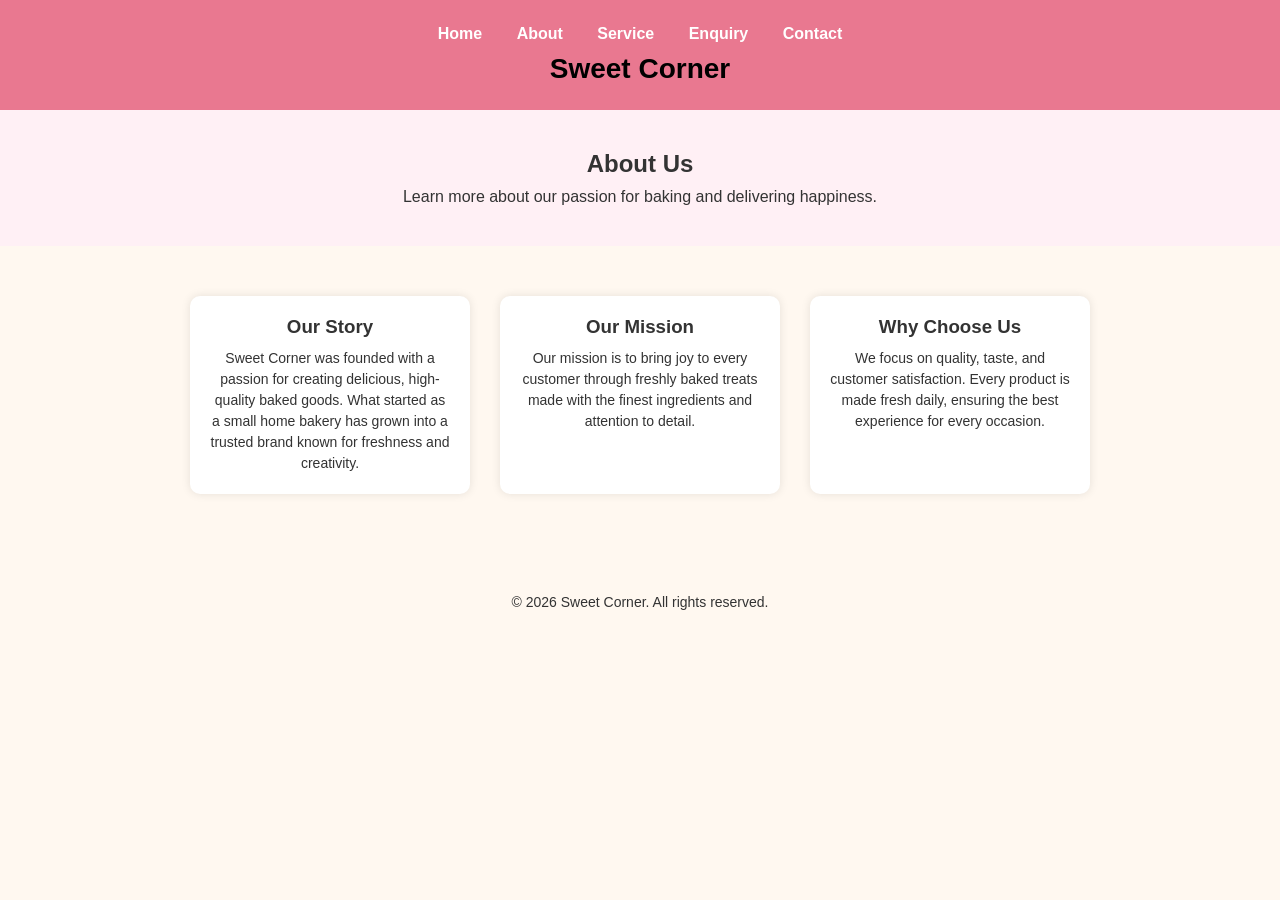
==== about.html @ 9e0295ce "Initial commit" ====
<!DOCTYPE html>
<html lang="en">

<head>
    <meta charset="UTF-8">
    <meta name="viewport" content="width=device-width, initial-scale=1.0">
    <title>About | Sweet Corner</title>

    <!-- CSS -->
    <link rel="stylesheet" href="css/styles.css">
</head>

<body>

    <!-- Header -->
    <header>
        <nav>
            <a href="index.html">Home</a>
            <a href="about.html">About</a>
            <a href="service.html">Service</a>
            <a href="enquiry.html">Enquiry</a>
            <a href="contact.html">Contact</a>
        </nav>

        <h1>Sweet Corner</h1>
    </header>

    <main>

        <!-- Hero Section -->
        <section class="hero">
            <h2>About Us</h2>
            <p>Learn more about our passion for baking and delivering happiness.</p>
        </section>

        <!-- About Content -->
        <section class="products">

            <div class="card">
                <h3>Our Story</h3>
                <p>
                    Sweet Corner was founded with a passion for creating delicious,
                    high-quality baked goods. What started as a small home bakery
                    has grown into a trusted brand known for freshness and creativity.
                </p>
            </div>

            <div class="card">
                <h3>Our Mission</h3>
                <p>
                    Our mission is to bring joy to every customer through freshly
                    baked treats made with the finest ingredients and attention to detail.
                </p>
            </div>

            <div class="card">
                <h3>Why Choose Us</h3>
                <p>
                    We focus on quality, taste, and customer satisfaction.
                    Every product is made fresh daily, ensuring the best experience
                    for every occasion.
                </p>
            </div>

        </section>

    </main>

    <!-- Footer -->
    <footer>
        <p>&copy; 2026 Sweet Corner. All rights reserved.</p>
    </footer>

</body>

</html>
---- css/styles.css ----
/* ===== RESET ===== */
* {
    margin: 0;
    padding: 0;
    box-sizing: border-box;
}

/* ===== BODY ===== */
body {
    font-family: Arial, sans-serif;
    background-color: #fff8f0;
    color: #333;
}

/* ===== HEADER ===== */
header {
    background-color: #e97890;
    padding: 25px 20px;
    text-align: center;
}

header h1 {
    margin-top: 10px;
    font-size: 28px;
    color: black;
}

/* ===== NAVIGATION ===== */
nav {
    margin-bottom: 10px;
}

nav a {
    color: white;
    margin: 0 15px;
    text-decoration: none;
    font-weight: bold;
}

nav a:hover {
    color: #ffe4ec;
}

/* ===== HERO ===== */
.hero {
    background-color: #fff0f5;
    padding: 40px 20px;
    text-align: center;
}

.hero h2 {
    margin-bottom: 10px;
}

/* ===== PRODUCTS / CARDS ===== */
.products {
    display: flex;
    justify-content: center;
    gap: 30px;
    padding: 50px 20px;
    flex-wrap: wrap;
}

.card {
    background: white;
    padding: 20px;
    width: 280px;
    border-radius: 10px;
    box-shadow: 0 0 10px rgba(0,0,0,0.1);
    text-align: center;
    transition: transform 0.3s ease, box-shadow 0.3s ease, opacity 0.3s ease;
}

.card:hover {
    transform: translateY(-10px);
    box-shadow: 0 10px 25px rgba(0,0,0,0.15);
}

/* ===== IMAGES ===== */
.card img {
    width: 100%;
    height: 220px;
    object-fit: cover;
    border-radius: 10px;
    margin-bottom: 15px;
}

/* ===== TEXT ===== */
.card h3 {
    margin-bottom: 10px;
}

.card p {
    font-size: 14px;
    line-height: 1.5;
}

/* ===== CARD LINKS (Email / Phone) ===== */
.card a {
    color: #ff477e;
    text-decoration: none;
    font-weight: bold;
}

.card a:hover {
    text-decoration: underline;
}

/* ===== BUTTON ===== */
button {
    background-color: #ff477e;
    color: white;
    padding: 12px 25px;
    border: none;
    border-radius: 5px;
    cursor: pointer;
    font-weight: bold;
}

button:hover {
    background-color: #e63960;
}

/* ===== FORM ===== */
form {
    display: flex;
    flex-direction: column;
    gap: 15px;
    text-align: left;
}

label {
    font-weight: bold;
}

input,
select,
textarea {
    width: 100%;
    padding: 10px;
    border-radius: 5px;
    border: 1px solid #ccc;
    font-size: 14px;
}

textarea {
    resize: none;
}

form button {
    margin-top: 10px;
}

/* ===== FORM FOCUS (MODERN UX) ===== */
input:focus,
textarea:focus,
select:focus {
    outline: none;
    border: 2px solid #ff477e;
}

/* ===== ENQUIRY / CONTACT FORM CARD ===== */
.form-container {
    display: flex;
    justify-content: center;
    padding: 50px 20px;
}

.form-card {
    background: white;
    padding: 30px;
    width: 350px;
    border-radius: 12px;
    box-shadow: 0 5px 20px rgba(0,0,0,0.1);
}

.form-card button {
    width: 100%;
}

/* ===== GOOGLE MAP ===== */
.map {
    padding: 30px 20px;
}

/* ===== FOOTER ===== */
footer {
    text-align: center;
    padding: 20px;
    margin-top: 30px;
    font-size: 14px;
}

/* ===== RESPONSIVE ===== */
@media (max-width: 768px) {

    .products {
        flex-direction: column;
        align-items: center;
    }

    nav a {
        display: block;
        margin: 10px 0;
    }
}
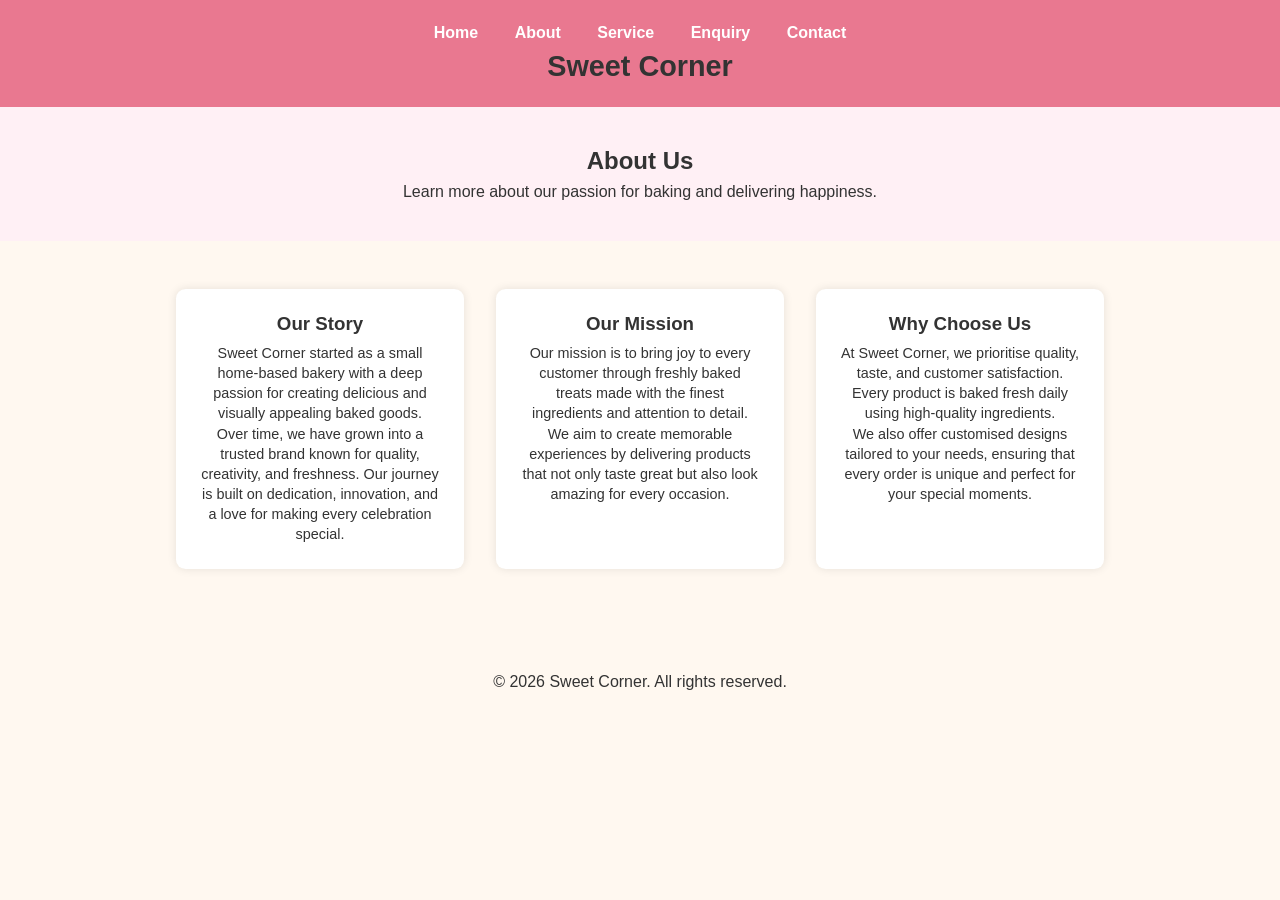
==== commit ff56198f: "Final Part 2 updates and README improvements" ====
--- a/about.html
+++ b/about.html
@@ -39,26 +39,37 @@
             <div class="card">
                 <h3>Our Story</h3>
                 <p>
-                    Sweet Corner was founded with a passion for creating delicious,
-                    high-quality baked goods. What started as a small home bakery
-                    has grown into a trusted brand known for freshness and creativity.
+                    Sweet Corner started as a small home-based bakery with a deep passion
+                    for creating delicious and visually appealing baked goods.
+                </p>
+                <p>
+                    Over time, we have grown into a trusted brand known for quality,
+                    creativity, and freshness. Our journey is built on dedication,
+                    innovation, and a love for making every celebration special.
                 </p>
             </div>
 
             <div class="card">
                 <h3>Our Mission</h3>
                 <p>
-                    Our mission is to bring joy to every customer through freshly
-                    baked treats made with the finest ingredients and attention to detail.
+                    Our mission is to bring joy to every customer through freshly baked
+                    treats made with the finest ingredients and attention to detail.
+                </p>
+                <p>
+                    We aim to create memorable experiences by delivering products that
+                    not only taste great but also look amazing for every occasion.
                 </p>
             </div>
 
             <div class="card">
                 <h3>Why Choose Us</h3>
                 <p>
-                    We focus on quality, taste, and customer satisfaction.
-                    Every product is made fresh daily, ensuring the best experience
-                    for every occasion.
+                    At Sweet Corner, we prioritise quality, taste, and customer satisfaction.
+                    Every product is baked fresh daily using high-quality ingredients.
+                </p>
+                <p>
+                    We also offer customised designs tailored to your needs, ensuring that
+                    every order is unique and perfect for your special moments.
                 </p>
             </div>
 
--- a/css/styles.css
+++ b/css/styles.css
@@ -8,6 +8,7 @@
 /* ===== BODY ===== */
 body {
     font-family: Arial, sans-serif;
+    font-size: 1rem;
     background-color: #fff8f0;
     color: #333;
 }
@@ -15,24 +16,23 @@
 /* ===== HEADER ===== */
 header {
     background-color: #e97890;
-    padding: 25px 20px;
+    padding: 1.5rem;
     text-align: center;
 }
 
 header h1 {
-    margin-top: 10px;
-    font-size: 28px;
-    color: black;
+    margin-top: 0.5rem;
+    font-size: 1.8rem;
 }
 
 /* ===== NAVIGATION ===== */
 nav {
-    margin-bottom: 10px;
+    margin-bottom: 0.5rem;
 }
 
 nav a {
     color: white;
-    margin: 0 15px;
+    margin: 0 1rem;
     text-decoration: none;
     font-weight: bold;
 }
@@ -44,58 +44,58 @@
 /* ===== HERO ===== */
 .hero {
     background-color: #fff0f5;
-    padding: 40px 20px;
+    padding: 2.5rem 1rem;
     text-align: center;
 }
 
 .hero h2 {
-    margin-bottom: 10px;
+    margin-bottom: 0.5rem;
 }
 
 /* ===== PRODUCTS / CARDS ===== */
 .products {
     display: flex;
     justify-content: center;
-    gap: 30px;
-    padding: 50px 20px;
+    gap: 2rem;
+    padding: 3rem 1rem;
     flex-wrap: wrap;
 }
 
 .card {
     background: white;
-    padding: 20px;
-    width: 280px;
-    border-radius: 10px;
+    padding: 1.5rem;
+    width: 18rem;
+    border-radius: 0.6rem;
     box-shadow: 0 0 10px rgba(0,0,0,0.1);
     text-align: center;
-    transition: transform 0.3s ease, box-shadow 0.3s ease, opacity 0.3s ease;
+    transition: transform 0.3s ease, box-shadow 0.3s ease;
 }
 
 .card:hover {
-    transform: translateY(-10px);
+    transform: translateY(-0.5rem);
     box-shadow: 0 10px 25px rgba(0,0,0,0.15);
 }
 
 /* ===== IMAGES ===== */
 .card img {
     width: 100%;
-    height: 220px;
+    height: 12rem;
     object-fit: cover;
-    border-radius: 10px;
-    margin-bottom: 15px;
+    border-radius: 0.6rem;
+    margin-bottom: 1rem;
 }
 
 /* ===== TEXT ===== */
 .card h3 {
-    margin-bottom: 10px;
+    margin-bottom: 0.5rem;
 }
 
 .card p {
-    font-size: 14px;
-    line-height: 1.5;
-}
-
-/* ===== CARD LINKS (Email / Phone) ===== */
+    font-size: 0.9rem;
+    line-height: 1.4;
+}
+
+/* ===== LINKS (CONTACT PAGE) ===== */
 .card a {
     color: #ff477e;
     text-decoration: none;
@@ -110,9 +110,9 @@
 button {
     background-color: #ff477e;
     color: white;
-    padding: 12px 25px;
+    padding: 0.7rem 1.5rem;
     border: none;
-    border-radius: 5px;
+    border-radius: 0.3rem;
     cursor: pointer;
     font-weight: bold;
 }
@@ -125,8 +125,7 @@
 form {
     display: flex;
     flex-direction: column;
-    gap: 15px;
-    text-align: left;
+    gap: 1rem;
 }
 
 label {
@@ -137,21 +136,15 @@
 select,
 textarea {
     width: 100%;
-    padding: 10px;
-    border-radius: 5px;
+    padding: 0.6rem;
+    border-radius: 0.3rem;
     border: 1px solid #ccc;
-    font-size: 14px;
 }
 
 textarea {
     resize: none;
 }
 
-form button {
-    margin-top: 10px;
-}
-
-/* ===== FORM FOCUS (MODERN UX) ===== */
 input:focus,
 textarea:focus,
 select:focus {
@@ -159,18 +152,18 @@
     border: 2px solid #ff477e;
 }
 
-/* ===== ENQUIRY / CONTACT FORM CARD ===== */
+/* ===== FORM CONTAINER ===== */
 .form-container {
     display: flex;
     justify-content: center;
-    padding: 50px 20px;
+    padding: 3rem 1rem;
 }
 
 .form-card {
     background: white;
-    padding: 30px;
-    width: 350px;
-    border-radius: 12px;
+    padding: 2rem;
+    width: 22rem;
+    border-radius: 0.7rem;
     box-shadow: 0 5px 20px rgba(0,0,0,0.1);
 }
 
@@ -180,27 +173,47 @@
 
 /* ===== GOOGLE MAP ===== */
 .map {
-    padding: 30px 20px;
+    padding: 2rem 1rem;
 }
 
 /* ===== FOOTER ===== */
 footer {
     text-align: center;
-    padding: 20px;
-    margin-top: 30px;
-    font-size: 14px;
-}
-
-/* ===== RESPONSIVE ===== */
+    padding: 1.5rem;
+    margin-top: 2rem;
+}
+
+/* ===== RESPONSIVE DESIGN ===== */
+
+/* Tablet */
+@media (max-width: 992px) {
+    .card {
+        width: 45%;
+    }
+}
+
+/* Mobile */
 @media (max-width: 768px) {
+
+    nav a {
+        display: block;
+        margin: 0.5rem 0;
+    }
 
     .products {
         flex-direction: column;
         align-items: center;
     }
 
-    nav a {
-        display: block;
-        margin: 10px 0;
+    .card {
+        width: 90%;
+    }
+
+    .hero h2 {
+        font-size: 1.4rem;
+    }
+
+    body {
+        font-size: 0.9rem;
     }
 }
